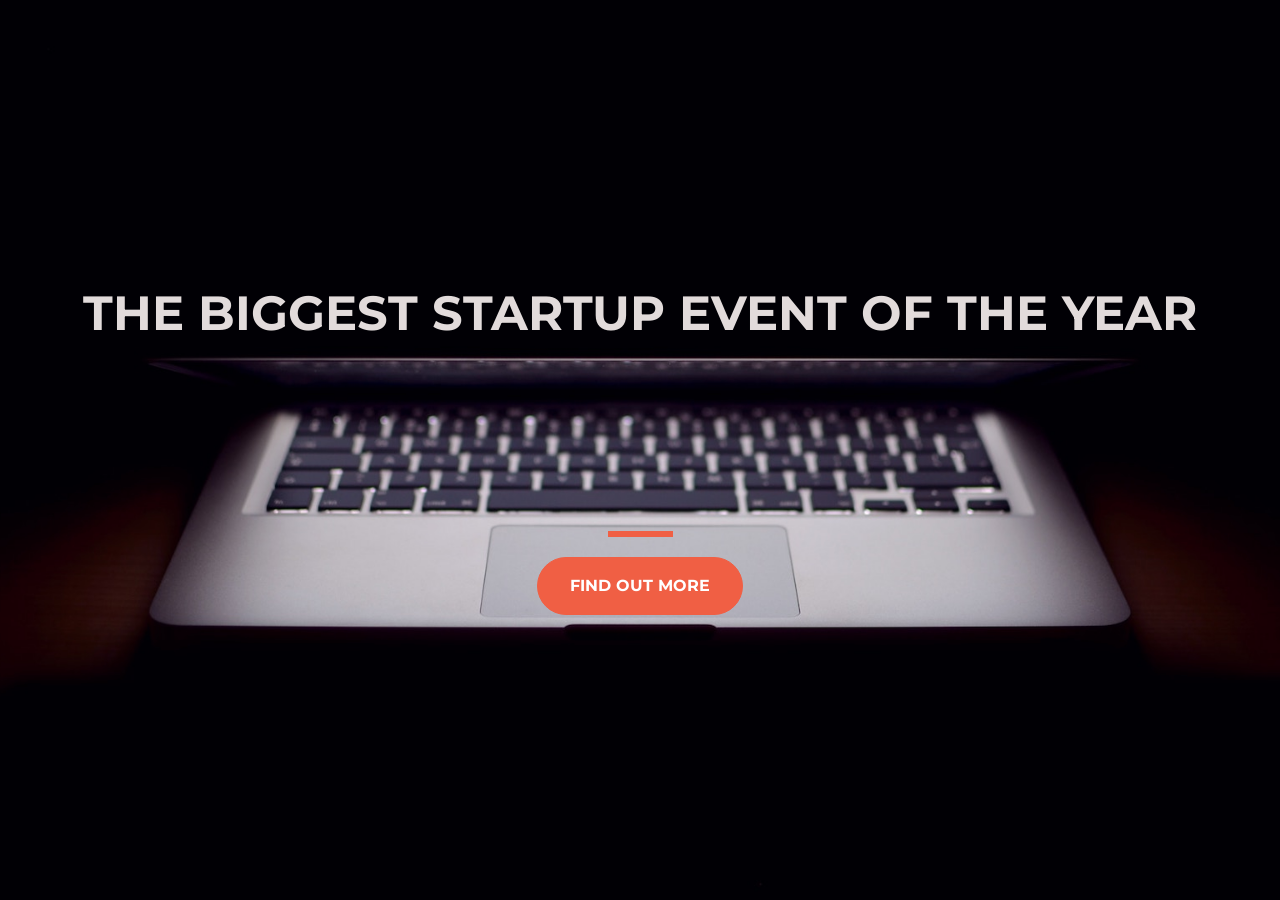
==== index.html @ 1adb4e4f "added landing page files" ====
<!DOCTYPE html>
<html>
  <head>
    <title>Startup</title>
    <!-- Required meta tags -->
    <meta charset="utf-8">
    <meta name="viewport" content="width=device-width, initial-scale=1, shrink-to-fit=no">
    <!-- Google Fonts -->
    <link href="https://fonts.googleapis.com/css?family=Montserrat" rel="stylesheet">

    <!-- Note that the below Bootstrap file is a specific version. If you grab the most
    current from Bootstrap website, you will see the button grow transition being a lot faster
    than in my video.  Use whichever style sheet you like best! -->
    <!-- Bootstrap CSS from a CDN. This way you don't have to include the bootstrap file yourself -->
    <!-- CSS only -->
    <link href="https://cdn.jsdelivr.net/npm/bootstrap@5.3.2/dist/css/bootstrap.min.css" rel="stylesheet" integrity="sha384-T3c6CoIi6uLrA9TneNEoa7RxnatzjcDSCmG1MXxSR1GAsXEV/Dwwykc2MPK8M2HN" crossorigin="anonymous">
    <!-- My own stylesheet -->
    <link rel="stylesheet" type="text/css" href="style.css">
  </head>
  <body>
    <div class="container d-flex align-items-center h-100">
      <div class="row">
        <header class="text-center col-12">
          <h1 class="text-uppercase"><strong>The biggest startup event of the year</strong></h1>
        </header>
        <div class="buffer col-12"></div>
        <section class="text-center col-12">
          <hr>
          <a href="https://mailchi.mp/e49c8ca994b1/startup">
            <button class="btn btn-primary btn-xl">Find out more</button>
          </a>
        </section>
      </div>
    </div>
  </body>
</html>
---- style.css ----
body,
html {
  width: 100%;
  height: 100%;
  font-family: 'Montserrat', sans-serif;
  background: url(header.jpg) no-repeat center center fixed; 
  -webkit-background-size: cover;
  -moz-background-size: cover;
  -o-background-size: cover;
  background-size: cover;
}

h1 {
  font-size: 3rem;
  color: #e2dbdb;
}

hr {
  margin: 20px auto;
  color: #F05F44;
  border: 3px solid #F05F44;
  max-width: 65px;
  opacity: 1;  
}

.buffer {
  height: 10rem;
}

.btn {
  font-weight: 700;
  border-radius: 300px;
  text-transform: uppercase;
}

.btn-primary {
  background-color: #f05f44;
  border-color: #f05f44;
  /* --bs-btn-hover-bg: #ee4b08;	
  --bs-btn-hover-border-color: #ee4b08; */
}

.btn-primary:hover {
  background-color: #ee4b08;
  border-color: #ee4b08;
  border-width: 4px;
}

.btn-xl {
  padding: 1rem 2rem;
}
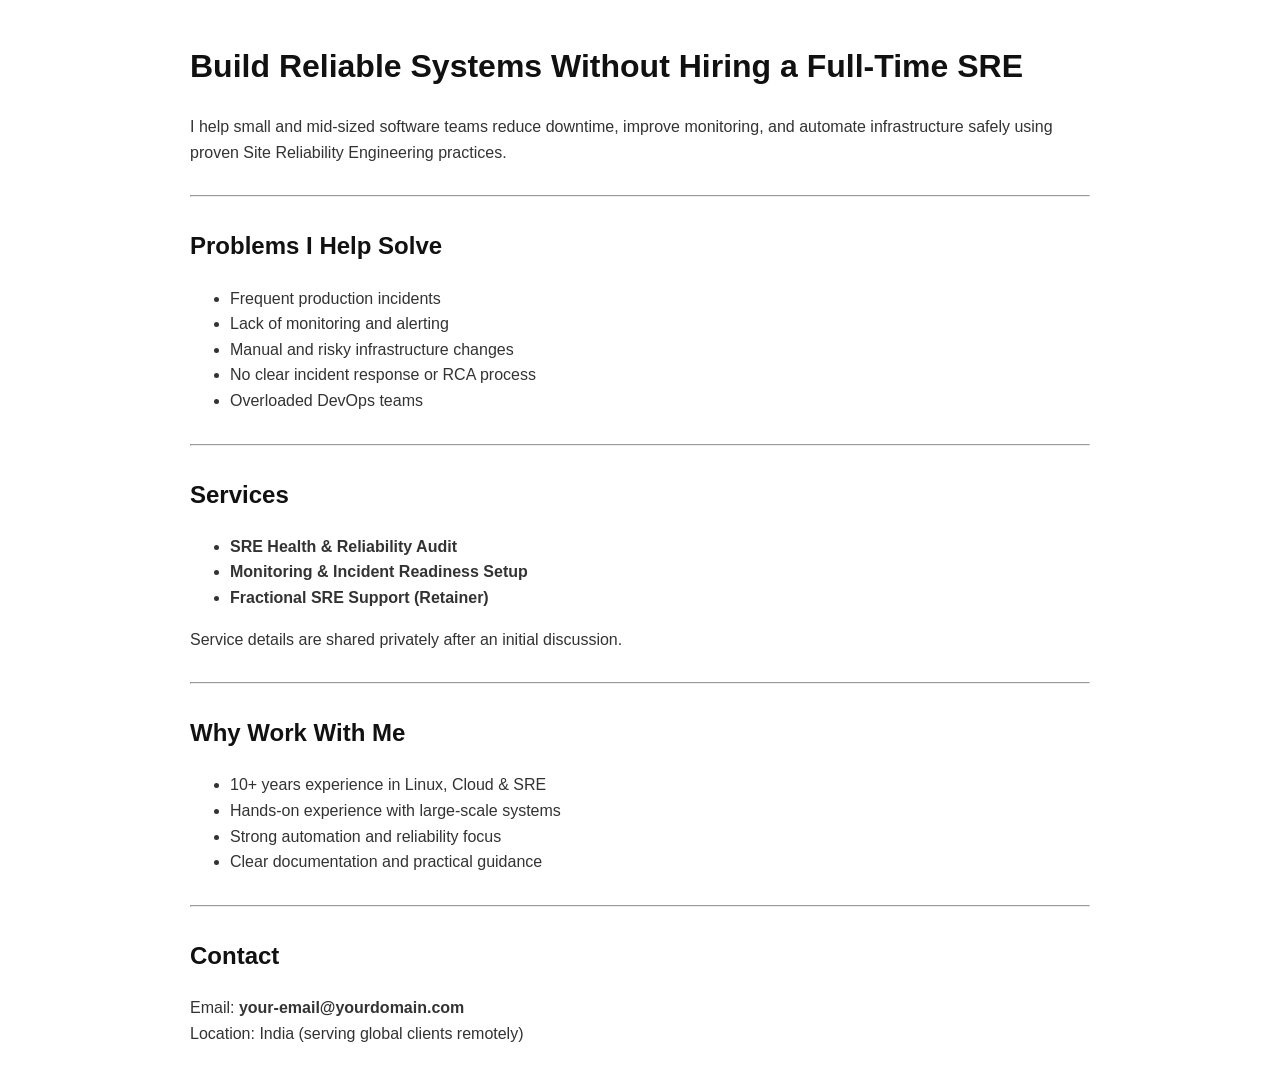
==== commit cf051394: "My First Commit" ====
--- a/index.html
+++ b/index.html
@@ -1,36 +1,76 @@
 <!DOCTYPE html>
-<html>
-  <head>
-    <title>Startup</title>
-    <!-- Required meta tags -->
-    <meta charset="utf-8">
-    <meta name="viewport" content="width=device-width, initial-scale=1, shrink-to-fit=no">
-    <!-- Google Fonts -->
-    <link href="https://fonts.googleapis.com/css?family=Montserrat" rel="stylesheet">
+<html lang="en">
+<head>
+  <meta charset="UTF-8">
+  <title>Fractional SRE & Reliability Consulting</title>
+  <meta name="viewport" content="width=device-width, initial-scale=1.0">
+  <style>
+    body {
+      font-family: Arial, sans-serif;
+      line-height: 1.6;
+      max-width: 900px;
+      margin: auto;
+      padding: 20px;
+      color: #333;
+    }
+    h1, h2 {
+      color: #111;
+    }
+    hr {
+      margin: 30px 0;
+    }
+  </style>
+</head>
+<body>
 
-    <!-- Note that the below Bootstrap file is a specific version. If you grab the most
-    current from Bootstrap website, you will see the button grow transition being a lot faster
-    than in my video.  Use whichever style sheet you like best! -->
-    <!-- Bootstrap CSS from a CDN. This way you don't have to include the bootstrap file yourself -->
-    <!-- CSS only -->
-    <link href="https://cdn.jsdelivr.net/npm/bootstrap@5.3.2/dist/css/bootstrap.min.css" rel="stylesheet" integrity="sha384-T3c6CoIi6uLrA9TneNEoa7RxnatzjcDSCmG1MXxSR1GAsXEV/Dwwykc2MPK8M2HN" crossorigin="anonymous">
-    <!-- My own stylesheet -->
-    <link rel="stylesheet" type="text/css" href="style.css">
-  </head>
-  <body>
-    <div class="container d-flex align-items-center h-100">
-      <div class="row">
-        <header class="text-center col-12">
-          <h1 class="text-uppercase"><strong>The biggest startup event of the year</strong></h1>
-        </header>
-        <div class="buffer col-12"></div>
-        <section class="text-center col-12">
-          <hr>
-          <a href="https://mailchi.mp/e49c8ca994b1/startup">
-            <button class="btn btn-primary btn-xl">Find out more</button>
-          </a>
-        </section>
-      </div>
-    </div>
-  </body>
+<h1>Build Reliable Systems Without Hiring a Full-Time SRE</h1>
+
+<p>
+I help small and mid-sized software teams reduce downtime, improve monitoring,
+and automate infrastructure safely using proven Site Reliability Engineering practices.
+</p>
+
+<hr>
+
+<h2>Problems I Help Solve</h2>
+<ul>
+  <li>Frequent production incidents</li>
+  <li>Lack of monitoring and alerting</li>
+  <li>Manual and risky infrastructure changes</li>
+  <li>No clear incident response or RCA process</li>
+  <li>Overloaded DevOps teams</li>
+</ul>
+
+<hr>
+
+<h2>Services</h2>
+<ul>
+  <li><strong>SRE Health & Reliability Audit</strong></li>
+  <li><strong>Monitoring & Incident Readiness Setup</strong></li>
+  <li><strong>Fractional SRE Support (Retainer)</strong></li>
+</ul>
+
+<p>
+Service details are shared privately after an initial discussion.
+</p>
+
+<hr>
+
+<h2>Why Work With Me</h2>
+<ul>
+  <li>10+ years experience in Linux, Cloud & SRE</li>
+  <li>Hands-on experience with large-scale systems</li>
+  <li>Strong automation and reliability focus</li>
+  <li>Clear documentation and practical guidance</li>
+</ul>
+
+<hr>
+
+<h2>Contact</h2>
+<p>
+Email: <strong>your-email@yourdomain.com</strong><br>
+Location: India (serving global clients remotely)
+</p>
+
+</body>
 </html>
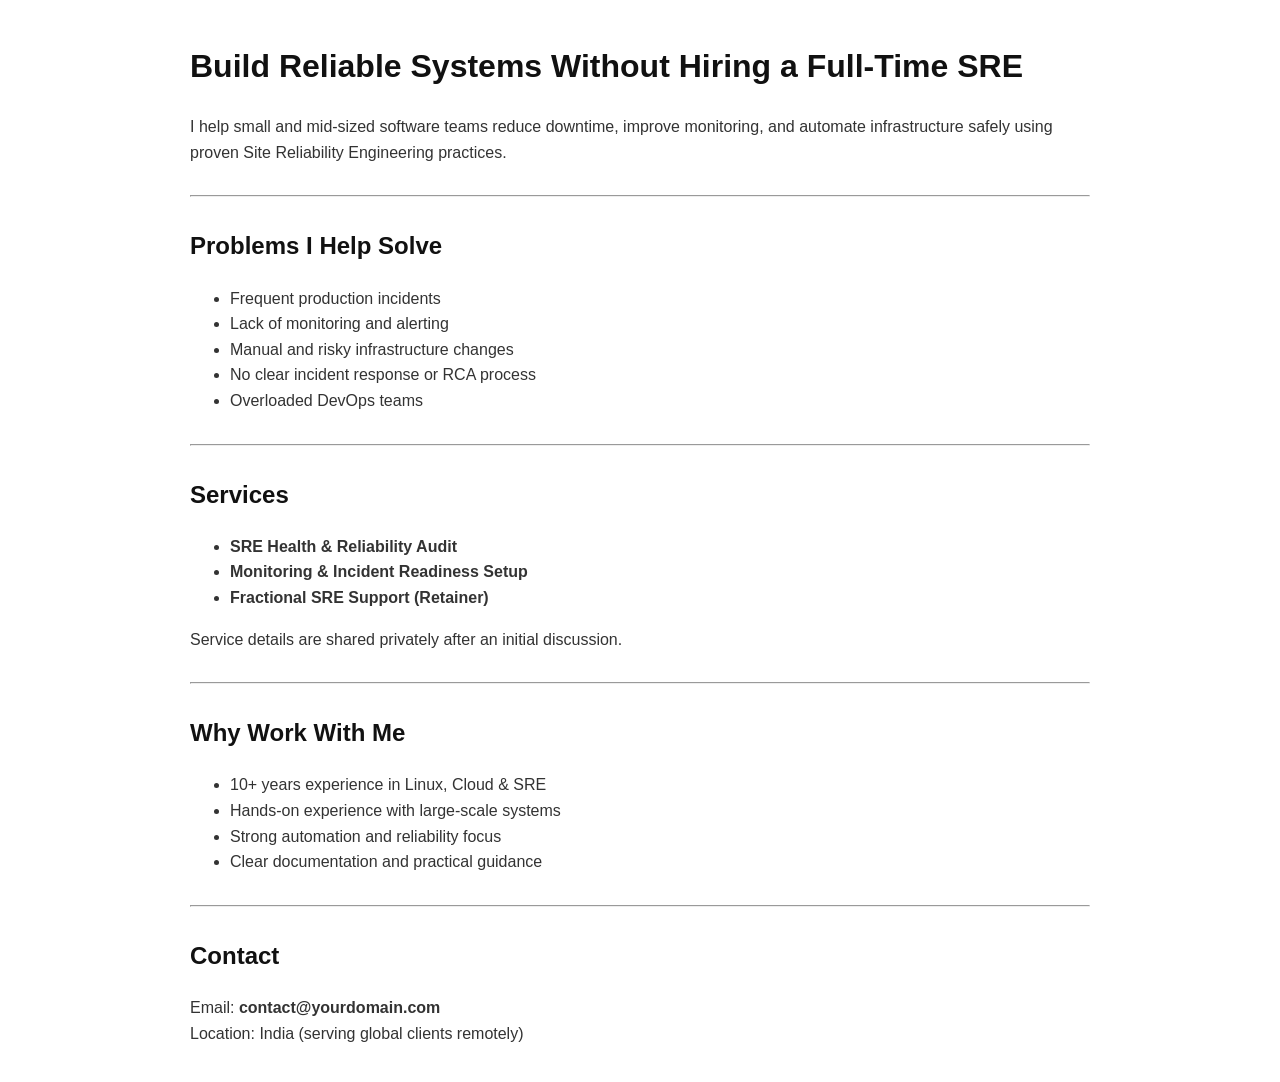
==== commit 465b0d5b: "My First Commit" ====
--- a/index.html
+++ b/index.html
@@ -68,7 +68,7 @@
 
 <h2>Contact</h2>
 <p>
-Email: <strong>your-email@yourdomain.com</strong><br>
+Email: <strong>contact@yourdomain.com</strong><br>
 Location: India (serving global clients remotely)
 </p>
 
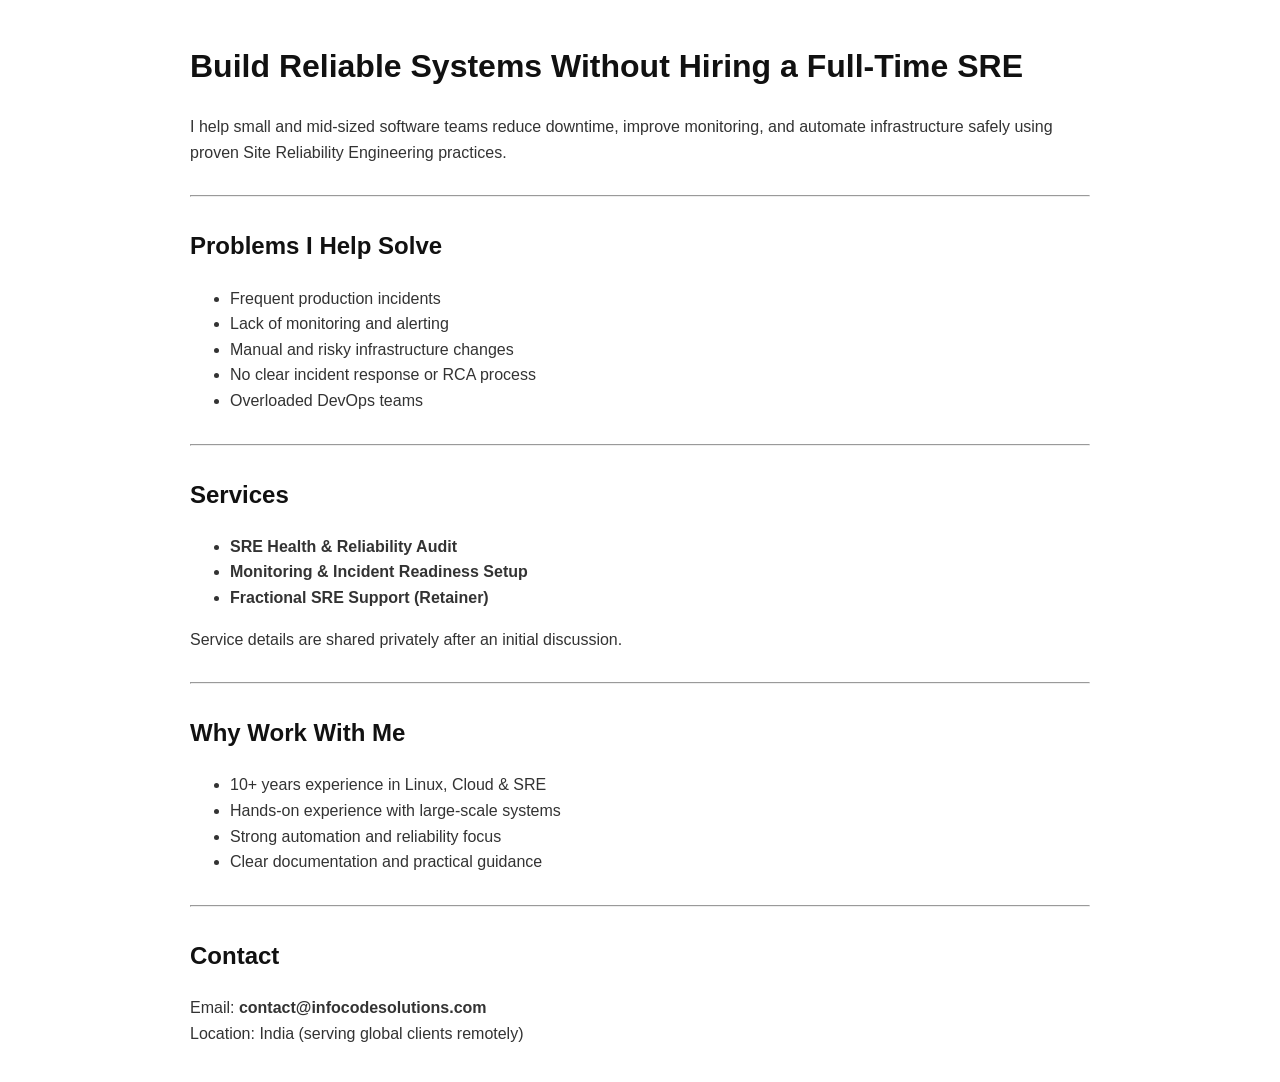
==== commit 4d84e876: "My First Commit" ====
--- a/index.html
+++ b/index.html
@@ -68,7 +68,7 @@
 
 <h2>Contact</h2>
 <p>
-Email: <strong>contact@yourdomain.com</strong><br>
+Email: <strong>contact@infocodesolutions.com</strong><br>
 Location: India (serving global clients remotely)
 </p>
 
